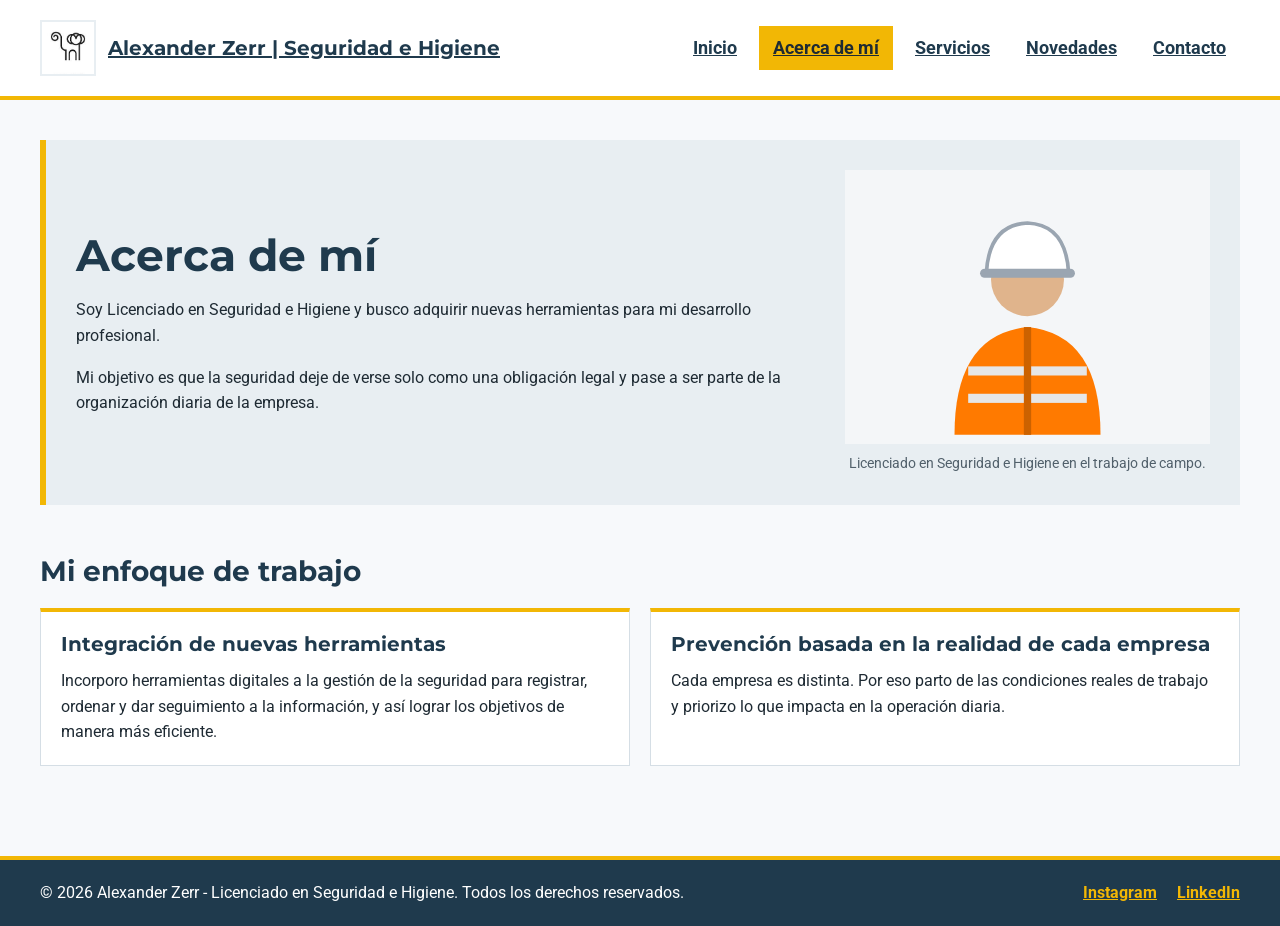
==== pages/acerca_de_mi.html @ 47044374 "4ta preentrega" ====
<!DOCTYPE html>
<html lang="es">
<head>
    <meta charset="UTF-8">
    <meta name="viewport" content="width=device-width, initial-scale=1.0">
    <meta name="description" content="Alexander Zerr - Licenciado en Seguridad e Higiene. Asesoramiento en prevención de riesgos laborales para empresas.">
    <title>Acerca de mí | Alexander Zerr - Seguridad e Higiene</title>
    <link rel="stylesheet" href="https://fonts.googleapis.com/css2?family=Montserrat:wght@700&family=Roboto:wght@400;700&display=swap">
    <link rel="stylesheet" href="../styles/styles.css">
</head>
<body>

    <header class="encabezado">
        <a class="marca" href="../index.html">
            <img class="logo" src="../assets/mono.jpg" alt="Logo de Alexander Zerr - Seguridad e Higiene">
            <span>Alexander Zerr | Seguridad e Higiene</span>
        </a>
        <nav>
            <ul class="menu">
                <li class="menu-item"><a class="menu-enlace" href="../index.html">Inicio</a></li>
                <li class="menu-item"><a class="menu-enlace activo" href="acerca_de_mi.html" aria-current="page">Acerca de mí</a></li>
                <li class="menu-item"><a class="menu-enlace" href="servicios.html">Servicios</a></li>
                <li class="menu-item"><a class="menu-enlace" href="novedades.html">Novedades</a></li>
                <li class="menu-item"><a class="menu-enlace" href="contacto.html">Contacto</a></li>
            </ul>
        </nav>
    </header>

    <main>
        <section class="presentacion">
            <div class="presentacion-texto">
                <h1>Acerca de mí</h1>
                <p>Soy Licenciado en Seguridad e Higiene y busco adquirir nuevas herramientas para mi desarrollo profesional.</p>
                <p>Mi objetivo es que la seguridad deje de verse solo como una obligación legal y pase a ser parte de la organización diaria de la empresa.</p>
            </div>
            <figure>
                <img src="../assets/img/profesional-seguridad.svg" alt="Ilustración de un profesional con casco blanco y chaleco reflectivo naranja">
                <figcaption>Licenciado en Seguridad e Higiene en el trabajo de campo.</figcaption>
            </figure>
        </section>

        <section>
            <h2>Mi enfoque de trabajo</h2>
            <div class="tarjetas">
                <article class="tarjeta">
                    <h3>Integración de nuevas herramientas</h3>
                    <p>Incorporo herramientas digitales a la gestión de la seguridad para registrar, ordenar y dar seguimiento a la información, y así lograr los objetivos de manera más eficiente.</p>
                </article>
                <article class="tarjeta">
                    <h3>Prevención basada en la realidad de cada empresa</h3>
                    <p>Cada empresa es distinta. Por eso parto de las condiciones reales de trabajo y priorizo lo que impacta en la operación diaria.</p>
                </article>
            </div>
        </section>
    </main>

    <footer class="pie">
        <p>&copy; 2026 Alexander Zerr - Licenciado en Seguridad e Higiene. Todos los derechos reservados.</p>
        <ul class="redes">
            <li class="redes-item"><a class="red-social" href="https://www.instagram.com/alexanderzerr" target="_blank" rel="noopener noreferrer">Instagram</a></li>
            <li class="redes-item"><a class="red-social" href="https://www.linkedin.com/in/alexanderzerr" target="_blank" rel="noopener noreferrer">LinkedIn</a></li>
        </ul>
    </footer>

</body>
</html>
---- styles/styles.css ----
* {
    margin: 0;
    padding: 0;
    box-sizing: border-box;
}

/* ==========================================================
   Alexander Zerr | Seguridad e Higiene
   Hoja de estilos principal
   ----------------------------------------------------------
   La regla universal de arriba resetea margin y padding del
   navegador. box-sizing: border-box hace que padding y border
   se resten del ancho, sin agrandar las cajas.
   ========================================================== */


/* ---------- Variables y paleta de colores ---------- */
/* Primario: azul petróleo (confianza, entorno industrial)
   Secundario: gris azulado claro (fondos de apoyo)
   Acento: amarillo de señalización de seguridad (elementos destacados) */

:root {
    --color-primary: #1f3a4d;
    --color-secondary: #e8eef2;
    --color-accent: #f2b705;
    --color-text: #1e2a33;
    --color-background: #f7f9fb;
    --color-white: #ffffff;
    --color-muted: rgb(81, 96, 107);
    --color-border: #d5dee5;
}


/* ---------- Tipografía y estilos generales ---------- */
/* Montserrat para los títulos y Roboto para el texto (máximo dos familias). */

body {
    font-family: 'Roboto', sans-serif;
    font-size: 1rem;
    font-weight: 400;
    line-height: 1.6;
    color: var(--color-text);
    background-color: var(--color-background);
}

h1,
h2,
h3 {
    font-family: 'Montserrat', sans-serif;
    font-weight: 700;
    line-height: 1.2;
    color: var(--color-primary);
}

/* clamp(): el h1 se adapta al ancho de pantalla entre 2rem y 2.75rem. */
h1 {
    font-size: clamp(2rem, 6vw, 2.75rem);
}

h2 {
    font-size: 1.75rem;
}

h3 {
    font-size: 1.25rem;
}

p,
li {
    font-size: 1rem;
}

a {
    font-weight: 700;
    color: var(--color-primary);
}


/* ---------- Estructura general de la página (CSS Grid) ---------- */
/* Mobile-first: la grilla del body tiene una sola columna y tres
   áreas nombradas, una por fila. El contenido (1fr) toma el espacio
   que sobra entre el encabezado y el pie. */

body {
    display: grid;
    grid-template-columns: 1fr;
    grid-template-rows: auto 1fr auto;
    grid-template-areas:
        "encabezado"
        "contenido"
        "pie";
}

.encabezado {
    grid-area: encabezado;
}

main {
    grid-area: contenido;
}

.pie {
    grid-area: pie;
}


/* ---------- Encabezado y navegación (Flexbox) ---------- */
/* El header es el contenedor flex: la marca queda en un extremo y
   el menú en el otro (space-between), centrados en vertical.
   En celular (base) se apilan en columna; desde 768px pasan a fila. */

.encabezado {
    display: flex;
    flex-direction: column;
    justify-content: space-between;
    align-items: center;
    gap: 20px;
    padding: 20px;
    background-color: var(--color-white);
    border-bottom: 4px solid var(--color-accent);
}

.marca {
    display: flex;
    align-items: center;
    gap: 12px;
    font-family: 'Montserrat', sans-serif;
    font-size: 1.25rem;
    font-weight: 700;
    color: var(--color-primary);
}

.logo {
    width: 56px;
    height: 56px;
    border: 2px solid var(--color-secondary);
}

.menu {
    display: flex;
    justify-content: center;
    align-items: center;
    flex-wrap: wrap;
    gap: 8px;
}

.menu-item {
    display: flex;
}

.menu-enlace {
    padding: 8px 14px;
    font-size: 1.1rem;
    color: var(--color-primary);
}

/* Página actual del menú: al estar escrita después de .menu-enlace
   y tener la misma especificidad, la cascada aplica este color. */
.activo {
    color: var(--color-text);
    background-color: var(--color-accent);
}


/* ---------- Contenido principal y secciones (Flexbox + Box Model) ---------- */

main {
    padding: 20px;
}

/* Cada sección es un contenedor flex en columna: gap separa los
   elementos internos y margin-bottom separa una sección de la otra. */
section {
    display: flex;
    flex-direction: column;
    gap: 20px;
    margin-bottom: 40px;
}

/* Presentación: en celular, texto arriba e imagen abajo (columna).
   Desde 768px pasa a fila (ver Media Queries). */
.presentacion {
    align-items: center;
    gap: 30px;
    padding: 20px;
    background-color: var(--color-secondary);
    border-left: 6px solid var(--color-accent);
}

.presentacion-texto {
    display: flex;
    flex-direction: column;
    align-items: flex-start;
    gap: 16px;
}

figure {
    display: flex;
    flex-direction: column;
    align-items: center;
    gap: 8px;
}

.destacado {
    align-items: flex-start;
    padding: 30px;
    background-color: var(--color-white);
    border: 1px solid var(--color-border);
}

.llamado {
    align-items: center;
    padding: 30px;
    background-color: var(--color-accent);
}

/* Tarjetas: grilla responsiva sin media queries. Cada columna mide
   como mínimo 250px y crece en partes iguales (1fr); auto-fit pone
   tantas columnas como entren en el ancho disponible. */
.tarjetas {
    display: grid;
    grid-template-columns: repeat(auto-fit, minmax(250px, 1fr));
    gap: 20px;
}

.tarjeta {
    display: flex;
    flex-direction: column;
    gap: 12px;
    padding: 20px;
    background-color: var(--color-white);
    border: 1px solid var(--color-border);
    border-top: 4px solid var(--color-accent);
}

/* Empuja el enlace al fondo de la tarjeta. */
.enlace-final {
    margin-top: auto;
}

.lista {
    display: flex;
    flex-direction: column;
    gap: 8px;
    padding-left: 20px;
}

.dato {
    font-weight: 700;
    color: var(--color-primary);
}


/* ---------- Imágenes y sus descripciones ---------- */

/* Las imágenes ocupan el ancho de su contenedor. El logo mantiene
   su tamaño porque .logo (clase) tiene más especificidad que img. */
img {
    width: 100%;
}

figcaption {
    font-size: 0.9rem;
    color: var(--color-muted);
}


/* ---------- Enlaces y botones ---------- */

.boton {
    padding: 12px 24px;
    font-family: 'Montserrat', sans-serif;
    font-size: 1.1rem;
    color: var(--color-white);
    background-color: var(--color-primary);
}


/* ---------- Pie de página (Flexbox) ---------- */

.pie {
    display: flex;
    flex-direction: column;
    justify-content: space-between;
    align-items: center;
    gap: 20px;
    padding: 20px;
    font-size: 0.9rem;
    color: var(--color-white);
    background-color: var(--color-primary);
    border-top: 4px solid var(--color-accent);
}

.redes {
    display: flex;
    align-items: center;
    gap: 20px;
}

.redes-item {
    display: flex;
}

.red-social {
    color: var(--color-accent);
}


/* ---------- Media Queries (mobile-first) ---------- */
/* Breakpoints: 768px (tablets) y 1024px (laptops). */

@media (min-width: 768px) {
    .encabezado,
    .pie {
        flex-direction: row;
    }

    /* La presentación pasa a fila: el texto toma 2 partes y la imagen 1. */
    .presentacion {
        flex-direction: row;
        gap: 40px;
        padding: 30px;
    }

    .presentacion-texto {
        flex: 2;
    }

    figure {
        flex: 1;
    }

    main {
        padding: 30px;
    }
}

@media (min-width: 1024px) {
    .encabezado,
    .pie {
        padding: 20px 40px;
    }

    main {
        padding: 40px;
    }

    section {
        margin-bottom: 50px;
    }
}
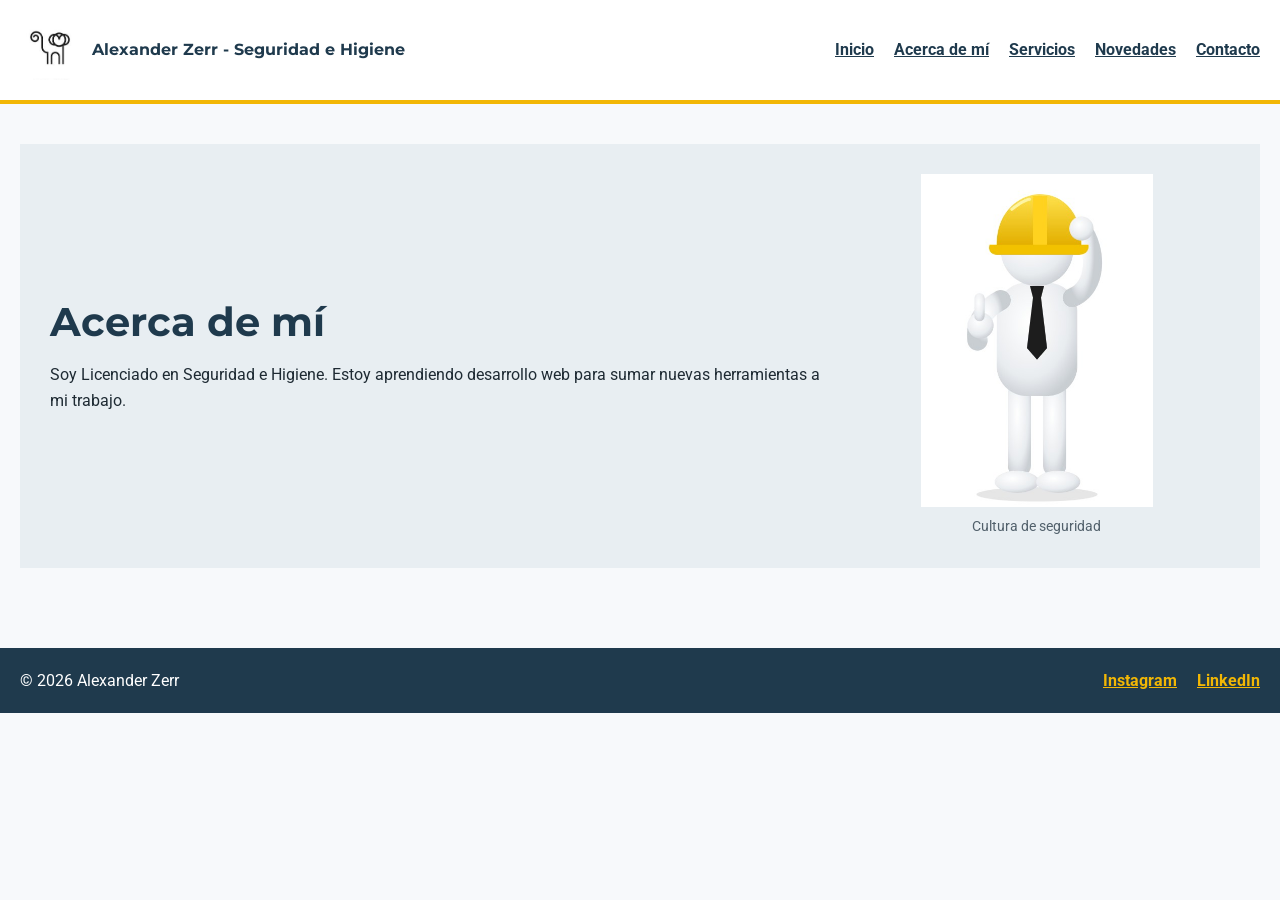
==== commit 21691c08: "Entrega 4: grilla con grid-template-areas y media query 1024px Co-Authored-By: Claude Opus 5.5 <nore" ====
--- a/pages/acerca_de_mi.html
+++ b/pages/acerca_de_mi.html
@@ -1,66 +1,48 @@
-<!DOCTYPE html>
-<html lang="es">
-<head>
-    <meta charset="UTF-8">
-    <meta name="viewport" content="width=device-width, initial-scale=1.0">
-    <meta name="description" content="Alexander Zerr - Licenciado en Seguridad e Higiene. Asesoramiento en prevención de riesgos laborales para empresas.">
-    <title>Acerca de mí | Alexander Zerr - Seguridad e Higiene</title>
-    <link rel="stylesheet" href="https://fonts.googleapis.com/css2?family=Montserrat:wght@700&family=Roboto:wght@400;700&display=swap">
-    <link rel="stylesheet" href="../styles/styles.css">
-</head>
-<body>
-
-    <header class="encabezado">
-        <a class="marca" href="../index.html">
-            <img class="logo" src="../assets/mono.jpg" alt="Logo de Alexander Zerr - Seguridad e Higiene">
-            <span>Alexander Zerr | Seguridad e Higiene</span>
-        </a>
-        <nav>
-            <ul class="menu">
-                <li class="menu-item"><a class="menu-enlace" href="../index.html">Inicio</a></li>
-                <li class="menu-item"><a class="menu-enlace activo" href="acerca_de_mi.html" aria-current="page">Acerca de mí</a></li>
-                <li class="menu-item"><a class="menu-enlace" href="servicios.html">Servicios</a></li>
-                <li class="menu-item"><a class="menu-enlace" href="novedades.html">Novedades</a></li>
-                <li class="menu-item"><a class="menu-enlace" href="contacto.html">Contacto</a></li>
-            </ul>
-        </nav>
-    </header>
-
-    <main>
-        <section class="presentacion">
-            <div class="presentacion-texto">
-                <h1>Acerca de mí</h1>
-                <p>Soy Licenciado en Seguridad e Higiene y busco adquirir nuevas herramientas para mi desarrollo profesional.</p>
-                <p>Mi objetivo es que la seguridad deje de verse solo como una obligación legal y pase a ser parte de la organización diaria de la empresa.</p>
-            </div>
-            <figure>
-                <img src="../assets/img/profesional-seguridad.svg" alt="Ilustración de un profesional con casco blanco y chaleco reflectivo naranja">
-                <figcaption>Licenciado en Seguridad e Higiene en el trabajo de campo.</figcaption>
-            </figure>
-        </section>
-
-        <section>
-            <h2>Mi enfoque de trabajo</h2>
-            <div class="tarjetas">
-                <article class="tarjeta">
-                    <h3>Integración de nuevas herramientas</h3>
-                    <p>Incorporo herramientas digitales a la gestión de la seguridad para registrar, ordenar y dar seguimiento a la información, y así lograr los objetivos de manera más eficiente.</p>
-                </article>
-                <article class="tarjeta">
-                    <h3>Prevención basada en la realidad de cada empresa</h3>
-                    <p>Cada empresa es distinta. Por eso parto de las condiciones reales de trabajo y priorizo lo que impacta en la operación diaria.</p>
-                </article>
-            </div>
-        </section>
-    </main>
-
-    <footer class="pie">
-        <p>&copy; 2026 Alexander Zerr - Licenciado en Seguridad e Higiene. Todos los derechos reservados.</p>
-        <ul class="redes">
-            <li class="redes-item"><a class="red-social" href="https://www.instagram.com/alexanderzerr" target="_blank" rel="noopener noreferrer">Instagram</a></li>
-            <li class="redes-item"><a class="red-social" href="https://www.linkedin.com/in/alexanderzerr" target="_blank" rel="noopener noreferrer">LinkedIn</a></li>
-        </ul>
-    </footer>
-
-</body>
-</html>
+<!DOCTYPE html>
+<html lang="es">
+<head>
+    <meta charset="UTF-8">
+    <meta name="viewport" content="width=device-width, initial-scale=1.0">
+    <title>Acerca de mí - Alexander Zerr</title>
+    <link rel="stylesheet" href="https://fonts.googleapis.com/css2?family=Montserrat:wght@700&family=Roboto:wght@400;700&display=swap">
+    <link rel="stylesheet" href="../styles/styles.css">
+</head>
+<body>
+    <header class="encabezado">
+        <div class="marca">
+            <img class="logo" src="../assets/mono.jpg" alt="Logo">
+            <p>Alexander Zerr - Seguridad e Higiene</p>
+        </div>
+        <nav>
+            <ul class="menu">
+                <li class="menu-item"><a href="../index.html">Inicio</a></li>
+                <li class="menu-item"><a href="acerca_de_mi.html">Acerca de mí</a></li>
+                <li class="menu-item"><a href="servicios.html">Servicios</a></li>
+                <li class="menu-item"><a href="novedades.html">Novedades</a></li>
+                <li class="menu-item"><a href="contacto.html">Contacto</a></li>
+            </ul>
+        </nav>
+    </header>
+
+    <main>
+        <section class="presentacion">
+            <div class="presentacion-texto">
+                <h1>Acerca de mí</h1>
+                <p>Soy Licenciado en Seguridad e Higiene. Estoy aprendiendo desarrollo web para sumar nuevas herramientas a mi trabajo.</p>
+            </div>
+            <figure>
+                <img src="../assets/img/hombre-seguridad.jpg" alt="Hombre de seguridad">
+                <figcaption>Cultura de seguridad</figcaption>
+            </figure>
+        </section>
+    </main>
+
+    <footer class="pie">
+        <p>&copy; 2026 Alexander Zerr</p>
+        <ul class="redes">
+            <li class="redes-item"><a class="red-social" href="https://www.instagram.com/alexanderzerr" target="_blank">Instagram</a></li>
+            <li class="redes-item"><a class="red-social" href="https://www.linkedin.com/in/alexanderzerr" target="_blank">LinkedIn</a></li>
+        </ul>
+    </footer>
+</body>
+</html>
--- a/styles/styles.css
+++ b/styles/styles.css
@@ -1,351 +1,192 @@
-* {
-    margin: 0;
-    padding: 0;
-    box-sizing: border-box;
-}
-
-/* ==========================================================
-   Alexander Zerr | Seguridad e Higiene
-   Hoja de estilos principal
-   ----------------------------------------------------------
-   La regla universal de arriba resetea margin y padding del
-   navegador. box-sizing: border-box hace que padding y border
-   se resten del ancho, sin agrandar las cajas.
-   ========================================================== */
-
-
-/* ---------- Variables y paleta de colores ---------- */
-/* Primario: azul petróleo (confianza, entorno industrial)
-   Secundario: gris azulado claro (fondos de apoyo)
-   Acento: amarillo de señalización de seguridad (elementos destacados) */
-
-:root {
-    --color-primary: #1f3a4d;
-    --color-secondary: #e8eef2;
-    --color-accent: #f2b705;
-    --color-text: #1e2a33;
-    --color-background: #f7f9fb;
-    --color-white: #ffffff;
-    --color-muted: rgb(81, 96, 107);
-    --color-border: #d5dee5;
-}
-
-
-/* ---------- Tipografía y estilos generales ---------- */
-/* Montserrat para los títulos y Roboto para el texto (máximo dos familias). */
-
-body {
-    font-family: 'Roboto', sans-serif;
-    font-size: 1rem;
-    font-weight: 400;
-    line-height: 1.6;
-    color: var(--color-text);
-    background-color: var(--color-background);
-}
-
-h1,
-h2,
-h3 {
-    font-family: 'Montserrat', sans-serif;
-    font-weight: 700;
-    line-height: 1.2;
-    color: var(--color-primary);
-}
-
-/* clamp(): el h1 se adapta al ancho de pantalla entre 2rem y 2.75rem. */
-h1 {
-    font-size: clamp(2rem, 6vw, 2.75rem);
-}
-
-h2 {
-    font-size: 1.75rem;
-}
-
-h3 {
-    font-size: 1.25rem;
-}
-
-p,
-li {
-    font-size: 1rem;
-}
-
-a {
-    font-weight: 700;
-    color: var(--color-primary);
-}
-
-
-/* ---------- Estructura general de la página (CSS Grid) ---------- */
-/* Mobile-first: la grilla del body tiene una sola columna y tres
-   áreas nombradas, una por fila. El contenido (1fr) toma el espacio
-   que sobra entre el encabezado y el pie. */
-
-body {
-    display: grid;
-    grid-template-columns: 1fr;
-    grid-template-rows: auto 1fr auto;
-    grid-template-areas:
-        "encabezado"
-        "contenido"
-        "pie";
-}
-
-.encabezado {
-    grid-area: encabezado;
-}
-
-main {
-    grid-area: contenido;
-}
-
-.pie {
-    grid-area: pie;
-}
-
-
-/* ---------- Encabezado y navegación (Flexbox) ---------- */
-/* El header es el contenedor flex: la marca queda en un extremo y
-   el menú en el otro (space-between), centrados en vertical.
-   En celular (base) se apilan en columna; desde 768px pasan a fila. */
-
-.encabezado {
-    display: flex;
-    flex-direction: column;
-    justify-content: space-between;
-    align-items: center;
-    gap: 20px;
-    padding: 20px;
-    background-color: var(--color-white);
-    border-bottom: 4px solid var(--color-accent);
-}
-
-.marca {
-    display: flex;
-    align-items: center;
-    gap: 12px;
-    font-family: 'Montserrat', sans-serif;
-    font-size: 1.25rem;
-    font-weight: 700;
-    color: var(--color-primary);
-}
-
-.logo {
-    width: 56px;
-    height: 56px;
-    border: 2px solid var(--color-secondary);
-}
-
-.menu {
-    display: flex;
-    justify-content: center;
-    align-items: center;
-    flex-wrap: wrap;
-    gap: 8px;
-}
-
-.menu-item {
-    display: flex;
-}
-
-.menu-enlace {
-    padding: 8px 14px;
-    font-size: 1.1rem;
-    color: var(--color-primary);
-}
-
-/* Página actual del menú: al estar escrita después de .menu-enlace
-   y tener la misma especificidad, la cascada aplica este color. */
-.activo {
-    color: var(--color-text);
-    background-color: var(--color-accent);
-}
-
-
-/* ---------- Contenido principal y secciones (Flexbox + Box Model) ---------- */
-
-main {
-    padding: 20px;
-}
-
-/* Cada sección es un contenedor flex en columna: gap separa los
-   elementos internos y margin-bottom separa una sección de la otra. */
-section {
-    display: flex;
-    flex-direction: column;
-    gap: 20px;
-    margin-bottom: 40px;
-}
-
-/* Presentación: en celular, texto arriba e imagen abajo (columna).
-   Desde 768px pasa a fila (ver Media Queries). */
-.presentacion {
-    align-items: center;
-    gap: 30px;
-    padding: 20px;
-    background-color: var(--color-secondary);
-    border-left: 6px solid var(--color-accent);
-}
-
-.presentacion-texto {
-    display: flex;
-    flex-direction: column;
-    align-items: flex-start;
-    gap: 16px;
-}
-
-figure {
-    display: flex;
-    flex-direction: column;
-    align-items: center;
-    gap: 8px;
-}
-
-.destacado {
-    align-items: flex-start;
-    padding: 30px;
-    background-color: var(--color-white);
-    border: 1px solid var(--color-border);
-}
-
-.llamado {
-    align-items: center;
-    padding: 30px;
-    background-color: var(--color-accent);
-}
-
-/* Tarjetas: grilla responsiva sin media queries. Cada columna mide
-   como mínimo 250px y crece en partes iguales (1fr); auto-fit pone
-   tantas columnas como entren en el ancho disponible. */
-.tarjetas {
-    display: grid;
-    grid-template-columns: repeat(auto-fit, minmax(250px, 1fr));
-    gap: 20px;
-}
-
-.tarjeta {
-    display: flex;
-    flex-direction: column;
-    gap: 12px;
-    padding: 20px;
-    background-color: var(--color-white);
-    border: 1px solid var(--color-border);
-    border-top: 4px solid var(--color-accent);
-}
-
-/* Empuja el enlace al fondo de la tarjeta. */
-.enlace-final {
-    margin-top: auto;
-}
-
-.lista {
-    display: flex;
-    flex-direction: column;
-    gap: 8px;
-    padding-left: 20px;
-}
-
-.dato {
-    font-weight: 700;
-    color: var(--color-primary);
-}
-
-
-/* ---------- Imágenes y sus descripciones ---------- */
-
-/* Las imágenes ocupan el ancho de su contenedor. El logo mantiene
-   su tamaño porque .logo (clase) tiene más especificidad que img. */
-img {
-    width: 100%;
-}
-
-figcaption {
-    font-size: 0.9rem;
-    color: var(--color-muted);
-}
-
-
-/* ---------- Enlaces y botones ---------- */
-
-.boton {
-    padding: 12px 24px;
-    font-family: 'Montserrat', sans-serif;
-    font-size: 1.1rem;
-    color: var(--color-white);
-    background-color: var(--color-primary);
-}
-
-
-/* ---------- Pie de página (Flexbox) ---------- */
-
-.pie {
-    display: flex;
-    flex-direction: column;
-    justify-content: space-between;
-    align-items: center;
-    gap: 20px;
-    padding: 20px;
-    font-size: 0.9rem;
-    color: var(--color-white);
-    background-color: var(--color-primary);
-    border-top: 4px solid var(--color-accent);
-}
-
-.redes {
-    display: flex;
-    align-items: center;
-    gap: 20px;
-}
-
-.redes-item {
-    display: flex;
-}
-
-.red-social {
-    color: var(--color-accent);
-}
-
-
-/* ---------- Media Queries (mobile-first) ---------- */
-/* Breakpoints: 768px (tablets) y 1024px (laptops). */
-
-@media (min-width: 768px) {
-    .encabezado,
-    .pie {
-        flex-direction: row;
-    }
-
-    /* La presentación pasa a fila: el texto toma 2 partes y la imagen 1. */
-    .presentacion {
-        flex-direction: row;
-        gap: 40px;
-        padding: 30px;
-    }
-
-    .presentacion-texto {
-        flex: 2;
-    }
-
-    figure {
-        flex: 1;
-    }
-
-    main {
-        padding: 30px;
-    }
-}
-
-@media (min-width: 1024px) {
-    .encabezado,
-    .pie {
-        padding: 20px 40px;
-    }
-
-    main {
-        padding: 40px;
-    }
-
-    section {
-        margin-bottom: 50px;
-    }
-}
+* {
+    margin: 0;
+    padding: 0;
+    box-sizing: border-box;
+}
+
+
+/* ---------- Variables y paleta de colores ---------- */
+
+:root {
+    --color-primary: #1f3a4d;
+    --color-secondary: #e8eef2;
+    --color-accent: #f2b705;
+    --color-text: #1e2a33;
+    --color-background: #f7f9fb;
+    --color-white: #ffffff;
+    --color-muted: #51606b;
+    --color-border: #d5dee5;
+}
+
+
+/* ---------- Tipografía y estilos generales ---------- */
+
+body {
+    font-family: 'Roboto', sans-serif;
+    font-size: 1rem;
+    line-height: 1.6;
+    color: var(--color-text);
+    background-color: var(--color-background);
+}
+
+h1,
+h2 {
+    font-family: 'Montserrat', sans-serif;
+    font-weight: 700;
+    line-height: 1.2;
+    color: var(--color-primary);
+}
+
+h1 {
+    font-size: 2.5rem;
+}
+
+h2 {
+    font-size: 1.75rem;
+}
+
+a {
+    font-weight: 700;
+    color: var(--color-primary);
+}
+
+
+/* ---------- Encabezado y navegación ---------- */
+
+.encabezado {
+    display: flex;
+    justify-content: space-between;
+    align-items: center;
+    flex-wrap: wrap;
+    gap: 20px;
+    padding: 20px;
+    background-color: var(--color-white);
+    border-bottom: 4px solid var(--color-accent);
+}
+
+.marca {
+    display: flex;
+    align-items: center;
+    gap: 12px;
+    font-family: 'Montserrat', sans-serif;
+    font-weight: 700;
+    color: var(--color-primary);
+}
+
+.logo {
+    width: 60px;
+    height: 60px;
+}
+
+.menu {
+    display: flex;
+    align-items: center;
+    flex-wrap: wrap;
+    gap: 20px;
+}
+
+.menu-item {
+    display: flex;
+}
+
+
+/* ---------- Contenido principal y secciones ---------- */
+
+main {
+    padding: 40px 20px;
+}
+
+section {
+    display: flex;
+    flex-direction: column;
+    gap: 20px;
+    margin-bottom: 40px;
+}
+
+.presentacion {
+    display: grid;
+    grid-template-columns: 1fr;
+    grid-template-areas:
+        "texto"
+        "imagen";
+    align-items: center;
+    padding: 30px;
+    background-color: var(--color-secondary);
+}
+
+.presentacion-texto {
+    grid-area: texto;
+    display: flex;
+    flex-direction: column;
+    gap: 16px;
+}
+
+.caja {
+    padding: 30px;
+    background-color: var(--color-white);
+    border: 1px solid var(--color-border);
+}
+
+.lista {
+    display: flex;
+    flex-direction: column;
+    gap: 8px;
+    padding-left: 20px;
+}
+
+
+/* ---------- Imágenes ---------- */
+
+figure {
+    grid-area: imagen;
+    display: flex;
+    flex-direction: column;
+    align-items: center;
+    gap: 8px;
+}
+
+img {
+    width: 60%;
+}
+
+figcaption {
+    font-size: 0.9rem;
+    color: var(--color-muted);
+}
+
+
+/* ---------- Pie de página ---------- */
+
+.pie {
+    display: flex;
+    justify-content: space-between;
+    align-items: center;
+    flex-wrap: wrap;
+    gap: 20px;
+    padding: 20px;
+    color: var(--color-white);
+    background-color: var(--color-primary);
+}
+
+.redes {
+    display: flex;
+    gap: 20px;
+}
+
+.redes-item {
+    display: flex;
+}
+
+.red-social {
+    color: var(--color-accent);
+}
+
+
+/* ---------- Media Queries ---------- */
+
+@media (min-width: 1024px) {
+    .presentacion {
+        grid-template-columns: 2fr 1fr;
+        grid-template-areas: "texto imagen";
+    }
+}
